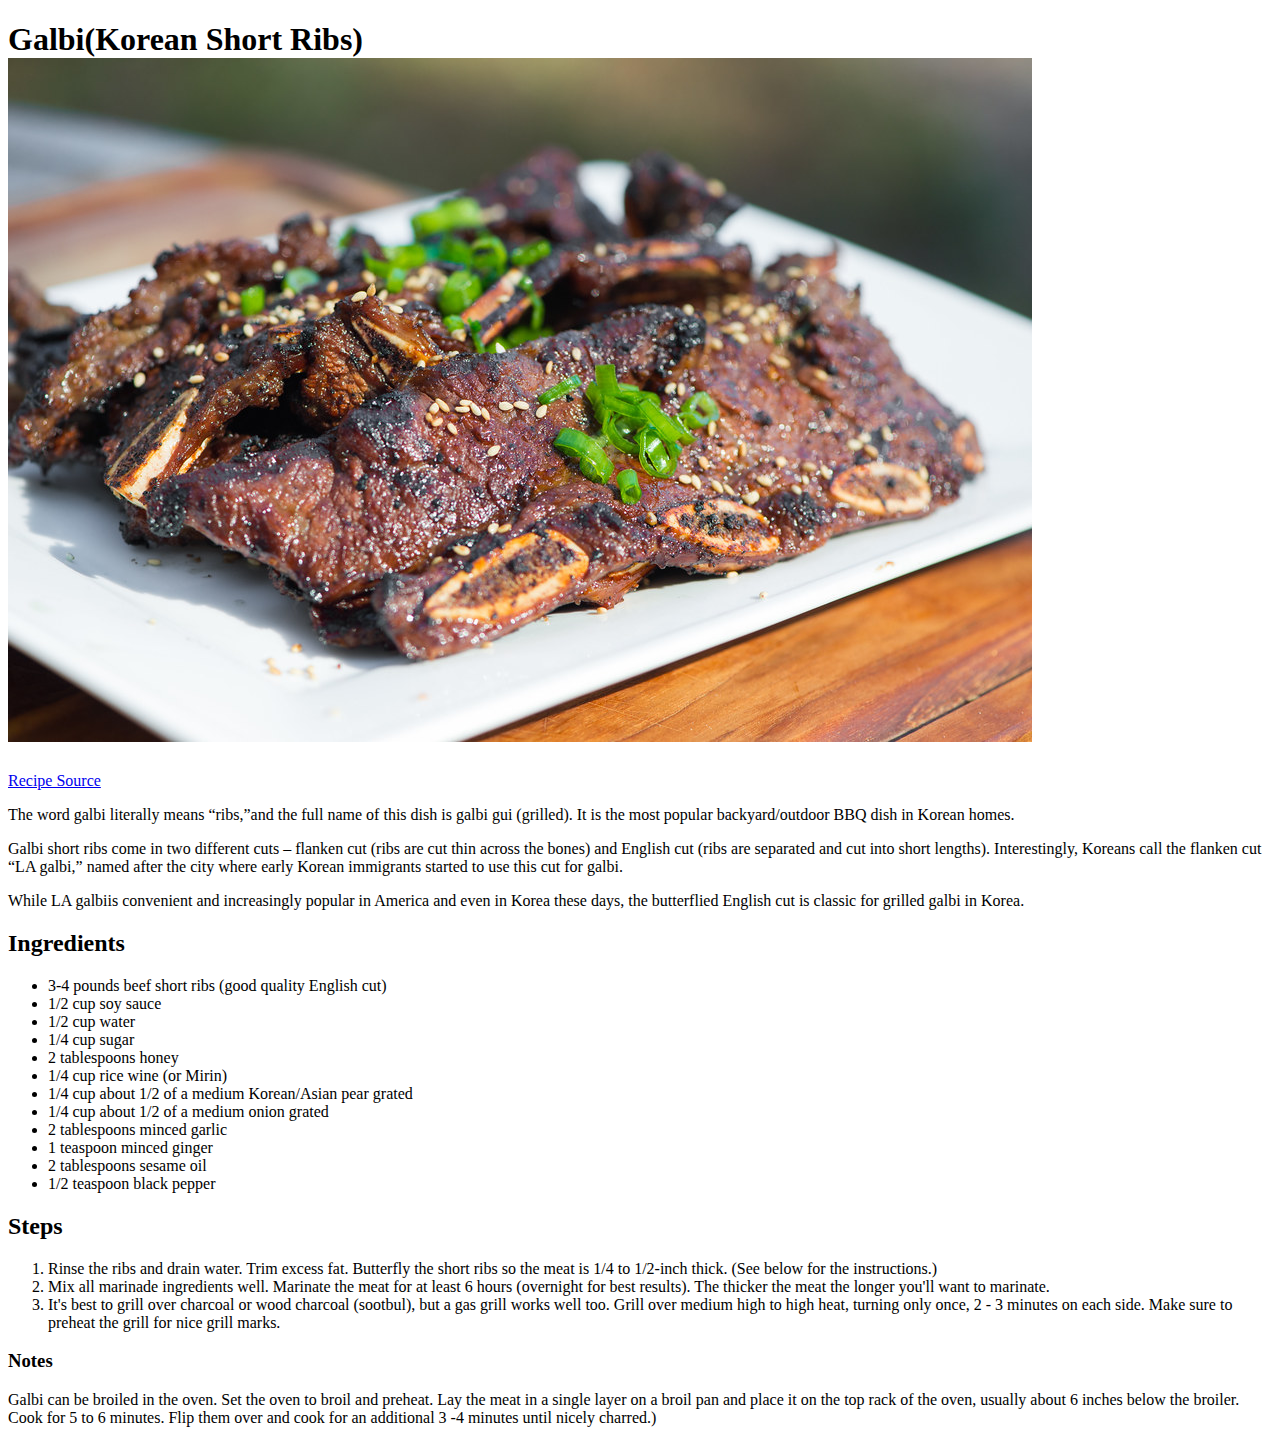
==== recipes/galbi.html @ 9a9eeb28 "Add homepage and 3 recipes" ====
<!DOCTYPE html>
<html lang="en">
<head>
    <meta charset="UTF-8">
   
    <title>Galbi(Korean Short Ribs)</title>
</head>
<body>
    <h1>Galbi(Korean Short Ribs)
        <img src="galbi.jpg" alt="Galbi(Korean Short Ribs)">
        
            
            
        
    </h1>
    <p> <a href="https://www.koreanbapsang.com/galbikalbi-korean-bbq-short-ribs/" target="_blank" rel="noreferrer noopener">Recipe Source</a>
    </p>


    <p>The word galbi literally means “ribs,”and the full name of this dish is galbi gui (grilled). It is the most popular backyard/outdoor BBQ dish in Korean homes.</p>

    <p>Galbi short ribs come in two different cuts – flanken cut (ribs are cut thin across the bones) and English cut (ribs are separated and cut into short lengths). Interestingly, Koreans call the flanken cut “LA galbi,” named after the city where early Korean immigrants started to use this cut for galbi.</p>
            
    <p>While LA galbiis convenient and increasingly popular in America and even in Korea these days, the butterflied English cut is classic for grilled galbi in Korea.</p>

    <h2>Ingredients</h2>
    <ul>
        <li>3-4 pounds beef short ribs (good quality English cut)</li>
        <li>1/2 cup soy sauce</li>
        <li>1/2 cup water</li>
        <li>1/4 cup sugar</li>
        <li>2 tablespoons honey</li>
        <li>1/4 cup rice wine (or Mirin)</li>
        <li>1/4 cup about 1/2 of a medium Korean/Asian pear grated</li>
        <li>1/4 cup about 1/2 of a medium onion grated</li>
        <li>2 tablespoons minced garlic</li>
        <li>1 teaspoon minced ginger</li>
        <li>2 tablespoons sesame oil</li>
        <li>1/2 teaspoon black pepper</li>
    </ul>

    <h2>Steps</h2>
    <ol>
        <li>Rinse the ribs and drain water. Trim excess fat. Butterfly the short ribs so the meat is 1/4 to 1/2-inch thick. (See below for the instructions.)</li>
        <li>Mix all marinade ingredients well. Marinate the meat for at least 6 hours (overnight for best results). The thicker the meat the longer you'll want to marinate.</li>
        <li>It's best to grill over charcoal or wood charcoal (sootbul), but a gas grill works well too. Grill over medium high to high heat, turning only once, 2 - 3 minutes on each side. Make sure to preheat the grill for nice grill marks.</li>
    </ol>

    <h3>Notes</h3>
    <p>
        Galbi can be broiled in the oven. Set the oven to broil and preheat. Lay the meat in a single layer on a broil pan and place it on the top rack of the oven, usually about 6 inches below the broiler. Cook for 5 to 6 minutes. Flip them over and cook for an additional 3 -4 minutes until nicely charred.)
    </p>
</body>
</html>
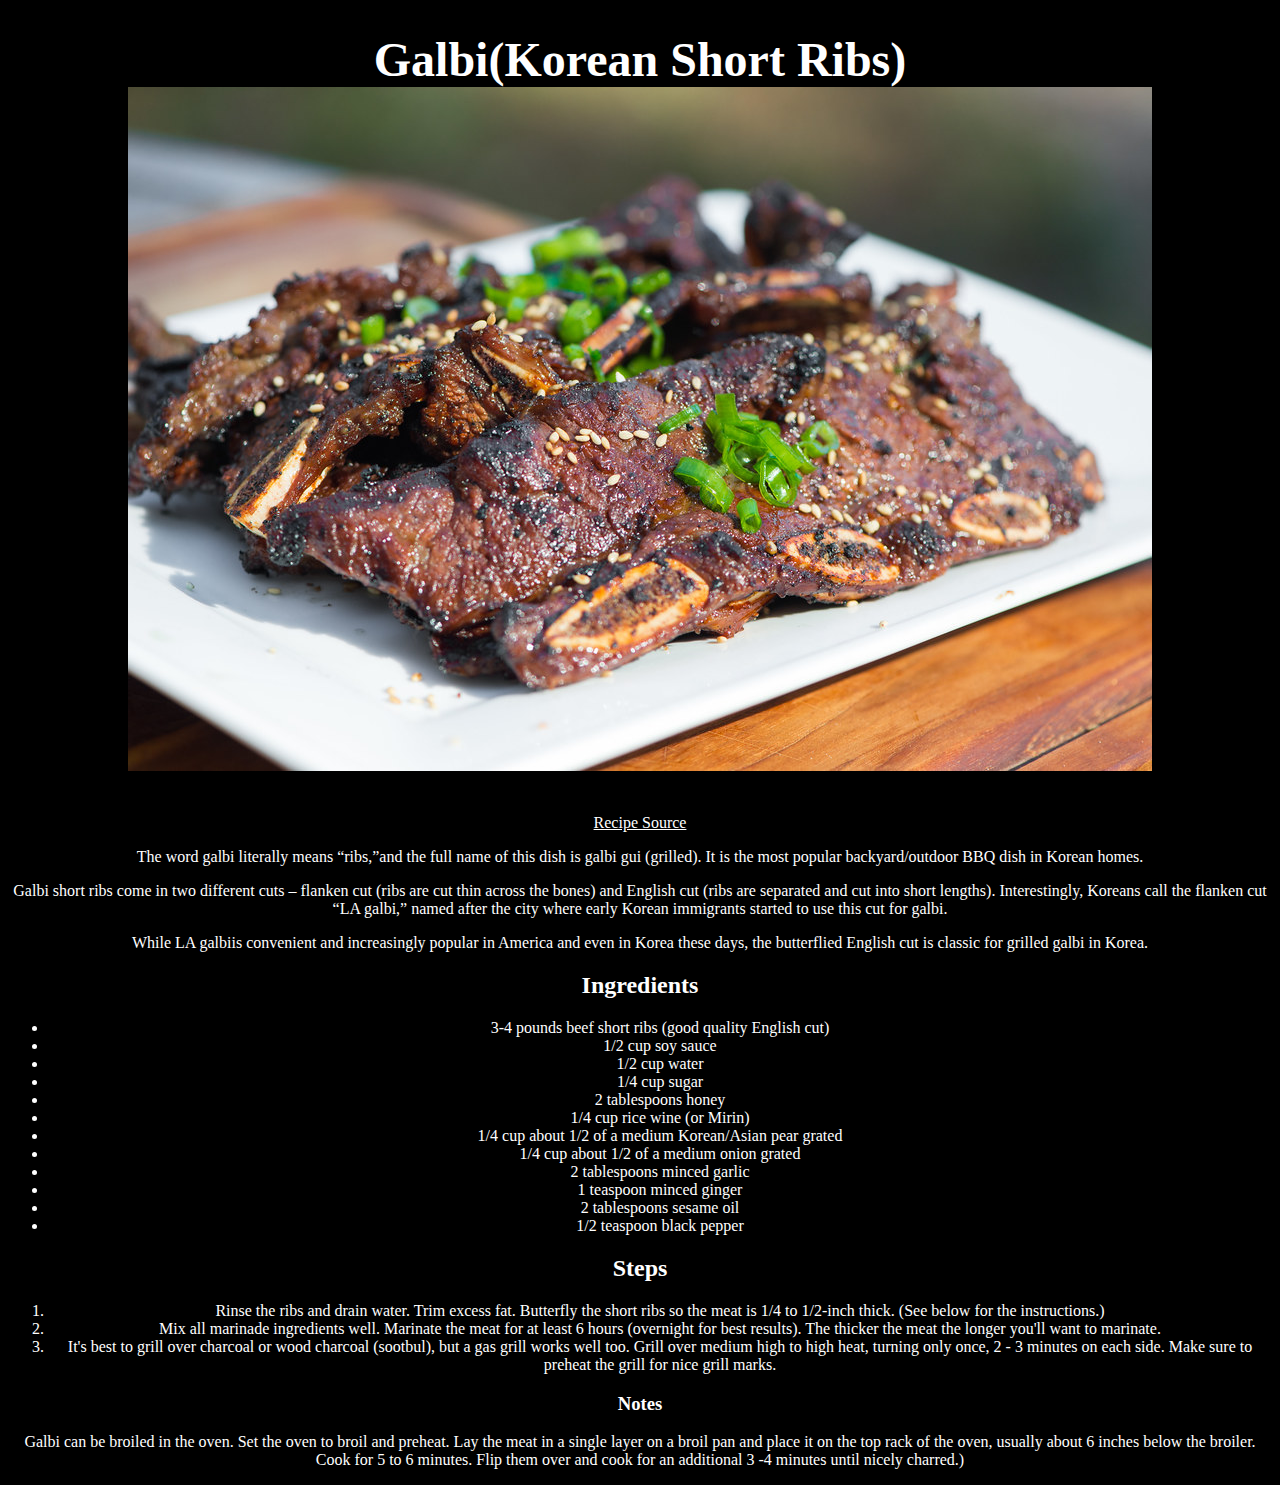
==== commit d77d95d4: "Add basic external CSS" ====
--- a/recipes/galbi.html
+++ b/recipes/galbi.html
@@ -2,7 +2,7 @@
 <html lang="en">
 <head>
     <meta charset="UTF-8">
-   
+    <link rel="stylesheet" href="../styles.css">
     <title>Galbi(Korean Short Ribs)</title>
 </head>
 <body>
--- a/styles.css
+++ b/styles.css
@@ -0,0 +1,11 @@
+* {
+    background-color: black;
+    color: white;
+    text-align: center;
+}
+
+
+h1 {
+    font-family: cursive, "Times New Roman";
+    font-size: 48px
+}